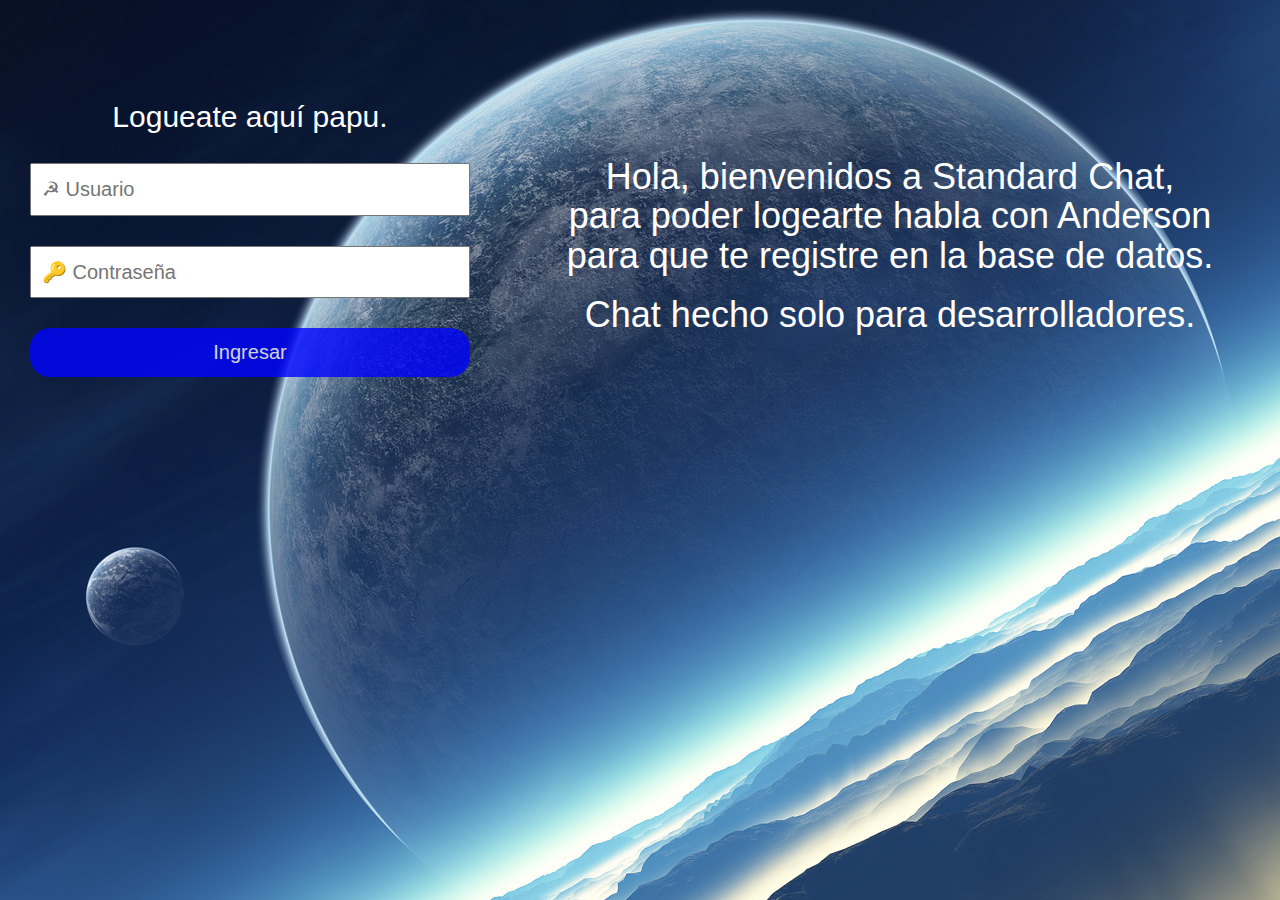
==== Index.html @ ec4e8b23 "First commit" ====
<!DOCTYPE html>
<html>
<head>
	<title>Standard Chat</title>
  <link rel="icon" href="images/icon.png" type="image/x-icon"/>
  <meta name="viewport" content="width=device-width, user-scalable=no, initial-scale=1.0, maximum-scale=1.0, minimum-scale=1.0">
    <link rel="stylesheet" type="text/css" href="css/bootstrap.min.css">
    <link rel="stylesheet" type="text/css" href="estilos.css">
    </head>
    <style type="text/css">
      body {
  text-decoration-color: #FFFFFF;
}
</style>

<body background="images/background.jpg">

  <form action="">
    
  <h2>Logueate aquí papu.</h2>

  <input type="text" placeholder="&#9773; Usuario" name="usuario">
  <input type="password" placeholder="&#128273; Contrase&ntilde;a" name="clave">
    <input type="submit" value="Ingresar">
    
    </form>
  <div class="text">
    <h1>Hola, bienvenidos a Standard Chat, 
    <br>para poder logearte habla con Anderson
    <br>para que te registre en la base de datos.
      </h1>
    <h1>Chat hecho solo para desarrolladores.</h1>

    </div>
<div id="particles-js"></div>
</body>

</html>
---- estilos.css ----
form {
	width: 100%;
	max-width: 500px;
	background: transparent;
	padding: 30px;
	position: relative;
	top: 50px;	
}

h1 {
	color: #ffffff;
	text-align: center;
	margin-bottom: 20px;
}

h2 {
	color: #ffffff;
	text-align: center;
	margin-bottom: 20px;
}

input {
	display: block;
	padding: 10px;
	width: 100%;
	margin: 30px 0;
	font-size: 20px;
}

input[type="submit"] {
	background: #0004FF;
	border: 0;
	color: #222222;
	opacity: 0.8;
	cursor: pointer;
	border-radius: 20px;
	margin: bottom: 0;
}

input[type="submit"]:hover {
	opacity: 1;

}

input[type="submit"]:active {
	transform: scale(0.95);
}

@media (max-width:768px;) {
	form {
		width: 75%;
	}
}

@media (max-width:480px;) {
	form {
		width: 95%;
	}
}

img {
	position: relative;
	left: 600px;
	bottom: 100px
}

div.text {
	position: relative;
	left: 250px;
	bottom: 250px;
}
input[value="Ingresar"] {
	color: #ffffff;
}

@media screen and (max-width: 400px){
	h1 {
		font-size: 12px;
	}
}

@media screen and (max-width: 400px){
	h1 {
		font-size: 10px;
	}
}
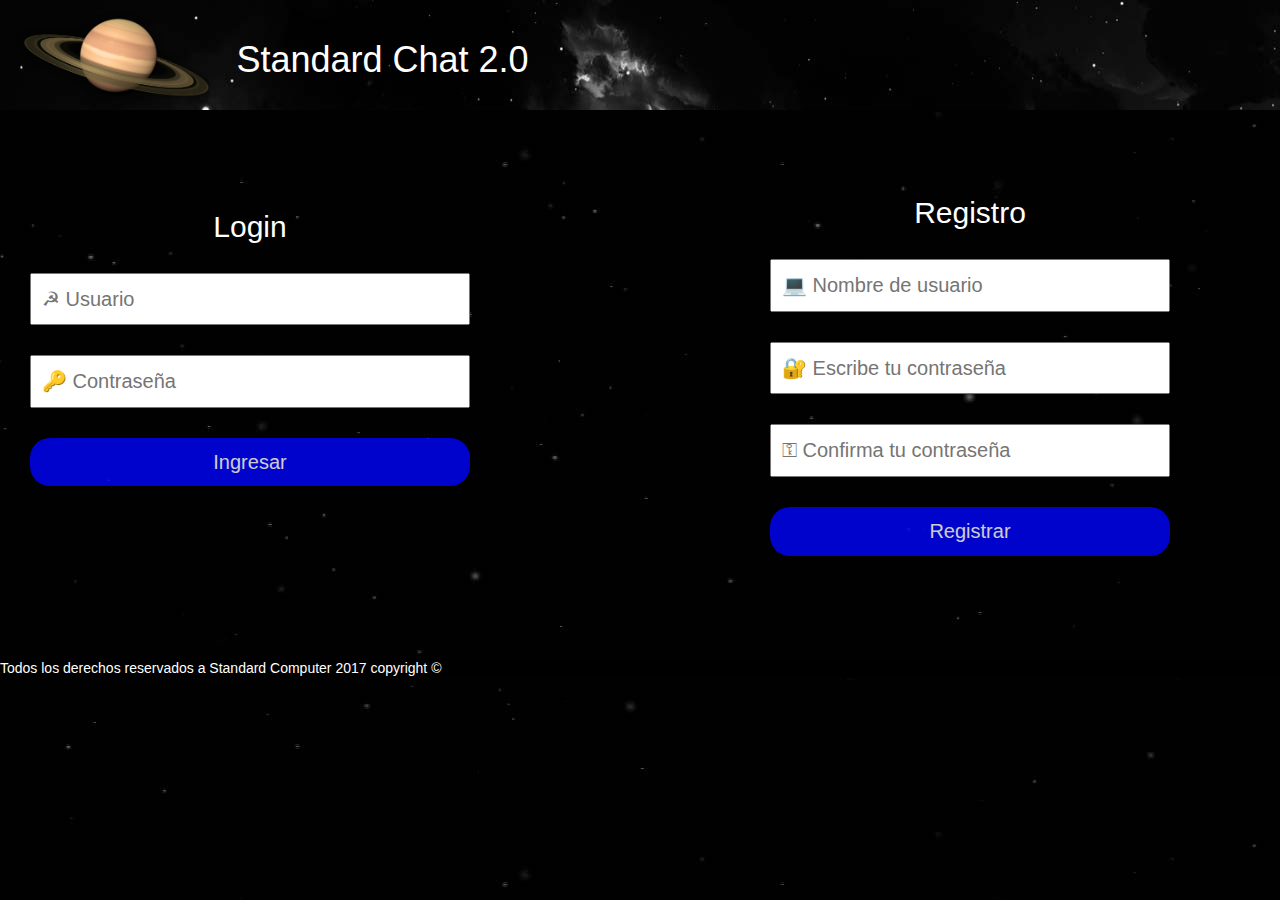
==== commit d212bf32: "standarddos" ====
--- a/Index.html
+++ b/Index.html
@@ -1,37 +1,58 @@
 <!DOCTYPE html>
 <html>
 <head>
-	<title>Standard Chat</title>
-  <link rel="icon" href="images/icon.png" type="image/x-icon"/>
-  <meta name="viewport" content="width=device-width, user-scalable=no, initial-scale=1.0, maximum-scale=1.0, minimum-scale=1.0">
-    <link rel="stylesheet" type="text/css" href="css/bootstrap.min.css">
-    <link rel="stylesheet" type="text/css" href="estilos.css">
-    </head>
-    <style type="text/css">
-      body {
-  text-decoration-color: #FFFFFF;
+	<title>Standard Chat 2.0</title>
+	<link rel="icon" href="images/icon.png" type="image/x-icon"/>
+	<meta name="viewport" content="width=device-width, user-scalable=no, initial-scale=1.0, maximum-scale=1.0, minimum-scale=1.0">
+		<link rel="stylesheet" type="text/css" href="css/bootstrap.min.css">
+		<link rel="stylesheet" type="text/css" href="estilos.css">
+		</head>
+		<style type="text/css">
+			body {
+	text-decoration-color: #FFFFFF;
 }
 </style>
 
 <body background="images/background.jpg">
 
-  <form action="">
-    
-  <h2>Logueate aquí papu.</h2>
+	<header>
+		<div class="container">
+		<div class="img">
+		<img src="images/saturno.png" width="200px" height="95px">
+			</div>
+		<h1>Standard Chat 2.0</h1>
+			</div>
+		</header>
 
-  <input type="text" placeholder="&#9773; Usuario" name="usuario">
-  <input type="password" placeholder="&#128273; Contrase&ntilde;a" name="clave">
-    <input type="submit" value="Ingresar">
-    
-    </form>
-  <div class="text">
-    <h1>Hola, bienvenidos a Standard Chat, 
-    <br>para poder logearte habla con Anderson
-    <br>para que te registre en la base de datos.
-      </h1>
-    <h1>Chat hecho solo para desarrolladores.</h1>
 
-    </div>
+	</div>
+
+	<form action="">
+		
+	<h2>Login</h2>
+
+	<input type="text" placeholder="&#9773; Usuario" name="usuario">
+	<input type="password" placeholder="&#128273; Contrase&ntilde;a" name="clave">
+		<input type="submit" value="Ingresar">
+		
+		</form>
+
+	<div class="register">
+			
+	<h2>Registro</h2>
+
+	<input type="text" placeholder="&#128187; Nombre de usuario">
+	<input type="password" placeholder="&#128272; Escribe tu contrase&ntilde;a">
+	<input type="password" placeholder="&#9919; Confirma tu contrase&ntilde;a">
+	<input type="submit" value="Registrar">
+
+	</div>
+
+		</div>
+	<footer>
+		Todos los derechos reservados a Standard Computer 2017 copyright ©
+	</footer>
+
 <div id="particles-js"></div>
 </body>
 
--- a/estilos.css
+++ b/estilos.css
@@ -73,6 +73,10 @@
 	color: #ffffff;
 }
 
+input[value="Registrar"] {
+	color: #ffffff;
+}
+
 @media screen and (max-width: 400px){
 	h1 {
 		font-size: 12px;
@@ -83,4 +87,53 @@
 	h1 {
 		font-size: 10px;
 	}
+}
+
+
+input[type="text"] {
+
+}
+
+div.register {
+	width: 400px;
+	height: 35px;
+
+	position: relative;
+	left: 770px;
+	bottom: 300px;
+}
+
+div.container {
+	background-color: #000;
+width: 1365px;
+}
+
+div.img {
+	position: relative;
+	right: 600px;
+	top: 110px;
+	width: 50px; 
+	height: 30px;
+}
+
+h1 {
+	position: relative;
+	right: 300px;
+	bottom: 10px;
+}
+
+div.register {
+	position: relative;
+	bottom: 320px;
+}
+
+footer {
+	position: relative;
+	top: 107px;
+	color: #ffffff;
+	background-color: #000;
+}
+
+div.container {
+	background: url(images/backtainer.png);
 }